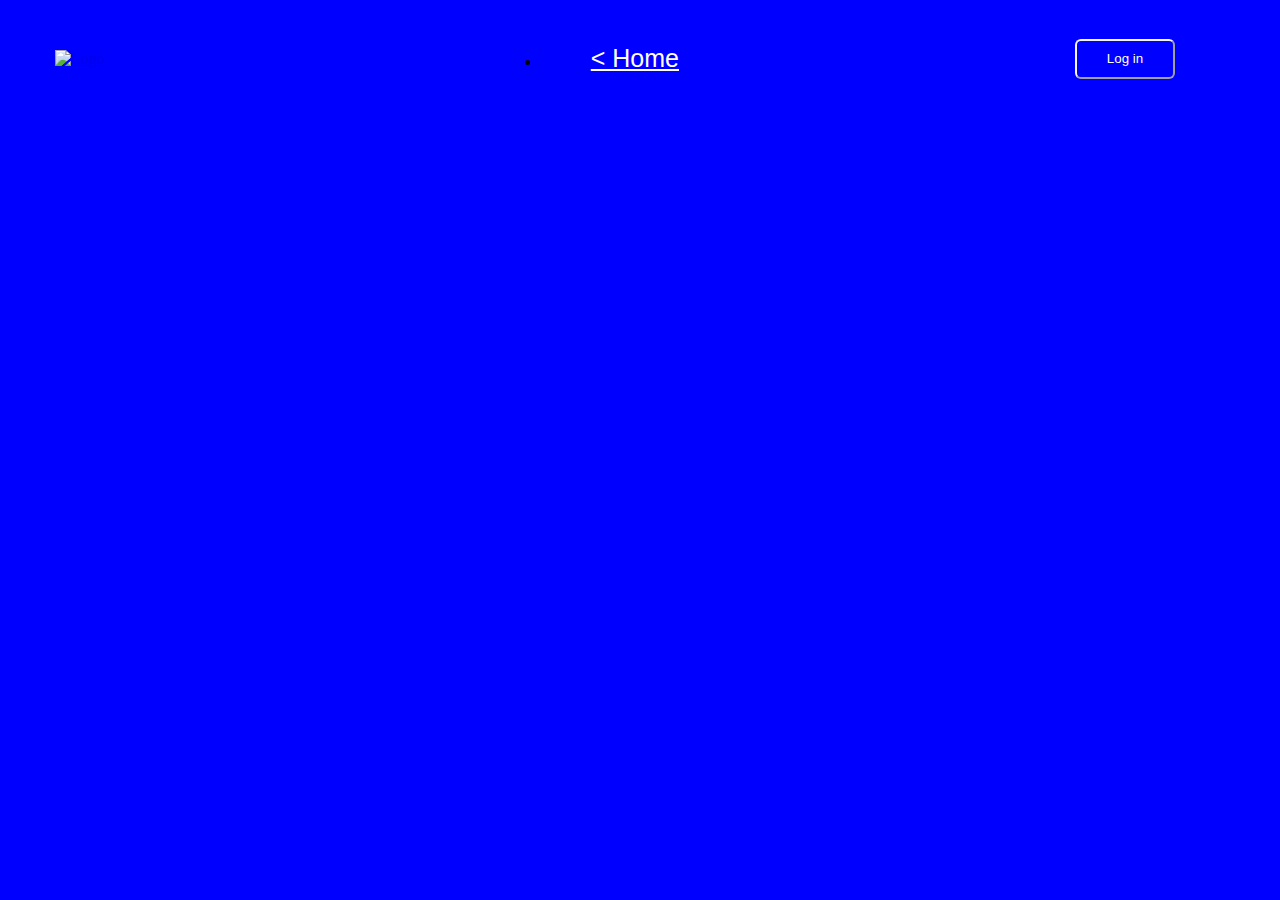
==== signup.html @ ee23c227 "add some design" ====
<!DOCTYPE html>
<html lang="en">
<head>
    <meta charset="UTF-8">
    <meta http-equiv="X-UA-Compatible" content="IE=edge">
    <meta name="viewport" content="width=device-width, initial-scale=1.0">
    <link rel="stylesheet" href="reset.css">
    <link rel="stylesheet" href="style.css">
    <script src="https://kit.fontawesome.com/49244a576e.js" crossorigin="anonymous"></script>
    <link rel="stylesheet" href="//cdn.web-fonts.ge/fonts/bpg-banner/css/bpg-banner.min.css">
    <link href="http://fonts.cdnfonts.com/css/google-sans" rel="stylesheet">
    <title>Visit georgia</title>
</head>
<body style="background-color: blue ;">
    
    <header class="Header">
        <nav class="navigation">   
           <a href="index.html"> <img class="Logo" src="images/Logo.png" alt="Logo"></a> 
            <ul class="nav-ul">
                <li> <a class="nav-list" href="index.html"> < Home</a> </li>
            </ul>
          <a href=""><button class="sign-up"> Log in</button> </a>  
        </nav>
      </header>




</body>
---- style.css ----
/* header styles */
.Header {
    max-width: 1170px;
    width:100%;
    height: 50.5;
    margin:0 auto ;
    padding-top:20px;
    margin-bottom: 80px;
}

.Logo {
    width: 105px;
    height:50px;
}
.navigation {
    display: flex;
    justify-content: space-between;
    align-items: center;
}

.nav-ul {
    display: flex;
    justify-content: space-between;
   

}
.nav-list{
    color:white;
    font-family: 'Product Sans Thin', sans-serif;
    font-style: normal;
    margin-left:50px;
    font-size: 25px; 
}

.nav-ul :hover {
    text-shadow:  0 0 3px #c9c1bf, 0 0 5px white;
}

.sign-up {
    font-family: 'Product Sans Medium', sans-serif;
    font-style: bolder;
    border-style:outset;
    color:white;
    border-color: whitesmoke;
    border-radius: 6px;
    width: 100px;
    height: 40px;
    margin-right: 50px;
    cursor: pointer;
    background: none;
}
.sign-up:hover{
    opacity: 0.5;
}


/* 1 section */
.First-section {
    position: relative;
    margin:0 auto ;
    width: 100%;
    height: 100vh;
    background-size: cover;
    background-image: url('https://images.pexels.com/photos/2990848/pexels-photo-2990848.jpeg?auto=compress&cs=tinysrgb&w=1260&h=750&dpr=1');
}


.wrapper {
  text-transform: uppercase;
  position: absolute;
  top:40%;
  left:51%;
  transform: translateY(-50%) translateX(-50%);
  font-family:'Product Sans Medium', sans-serif;
  color:white;
  font-size:90px;

  
  
}


/* 2 section  */
.Conteiner {
    position: relative;
    display: flex;
    margin-top: 20px;
    margin-bottom: 50px;
    width: 100%
}


.Left-box {
    display: flex;
    flex-direction: column;
    align-items: center;
    max-width: 500px;
    width: 100%;
    height: 500px;
    margin-top: 100px;
    margin-left:70px;
    background-color: #839AA8;
    padding: 35px;
    border-radius: 10px;
    position: absolute;
    top: 4px;
    left: 70px;
  }

.Left-box h2 {
    margin-bottom: 20px;
    font-size: 40px;
    font-weight: bold;
    text-transform: uppercase;
    font-family: 'Product Sans Thin', sans-serif;
    color: black ;

}
.Left-box p {
    text-align: center;
    margin-top: 10px;
    font-family: 'Product Sans Thin', sans-serif;
    font-size: 22px;
    line-height: 1.6;
    color: white;
}

.explore_kakheti {
    margin-top:90px;
    text-align: center;
    border-radius: 10px;  
    border-color: #ffffff;
    border-style: solid;
    height: 60px;
    width: 230px;
    color: black;
    background-color: #839AA8;
    font-size: 22px;
    font-weight: bolder;
    text-transform: uppercase;
    cursor:pointer;
    font-family: 'Product Sans Thin', sans-serif;
}

.explore_kakheti:hover {
    opacity: 0.7;
    width:250px;
}


.Right-box {
    background-image: url('images/wine.jpg');
    background-size: cover;
    max-width:1000px;
    width: 100%;
    height: 657px;
    margin-left:420px;
    margin-right:10px;

}

/* 3 section */

.Third-section { 
    margin:0 auto ;
    max-width:1000px;
    width: 100%;
    height: 100vh;
    margin-bottom: 20px;
    display: flex;
    align-items: center;

}


.slider-wrapper {
    position: relative;
    max-width:1000px;
    width:100%;
}

.slider-wrapper h1 {
    color: #222;
    text-align: center;
    font-family:'Product Sans Thin', sans-serif;
    font-size: 51px;
    font-weight: bolder;
    text-transform: uppercase;
    margin-bottom:15px;
    
}

.arrow {
    position: absolute;
    top: 50%;
    transform: translateY(-50%);
    border-radius: 50%;
    border: none;
    background:none;
    color:gainsboro;
    font-size: 50px;
    cursor: pointer;
}
.arrleft {
    left: 30px;
}
.arright {
    right: 30px;
}

.BGslider {
    margin: 0 auto;
    max-width:1000px;
    width: 100%;
    height: 95vh;
    background-size: 100% 100%;
    background-repeat: no-repeat;
    object-fit: cover;
    border-radius: 10px;
}


/* 4 section */

.Fourth-section {
    display: flex;
    flex-direction: column;
    align-items: center;
    margin-top: 20px;
}

.Main-wrapper {
    display: flex;
    justify-content: space-between;
    margin-bottom:10px;
    width:100%;
    padding:35px;
}

.leftblock {
    display: flex;
    align-items: center;
    flex-direction: column;
    max-width: 800px;
    width: 100%;
    padding: 20px;
    background-color:#839AA8;
}

.leftblock h1 {
    color: #635666;
    font-size: 25px;
    text-transform: uppercase;
    font-family:'Product Sans Thin', sans-serif;
    margin-top: 45px;
    margin-bottom: 20px;
    font-weight: bolder;
    text-shadow: #fff;
}


.leftblock p {
    color: white;
    font-size: 25px;
    font-family: 'Product Sans Thin', sans-serif;
    margin-bottom: 50px;
}

.leftblock h2 {
    color: #635666;
    font-family:'Product Sans Medium', sans-serif;
    font-size: 20px;
    margin-bottom:15px;
    text-transform: uppercase;
}

.leftblock h4 {
    font-family:'Product Sans Medium', sans-serif;
    color: white;
}

.subscribe-block {
    margin-top: 15px;
}

.subscribe-block input {
    border-style: solid;
    height: 45px;
    width: 225px;
    border-radius:10px;
    border-style: solid;
    padding: 10px;
    margin-top: 10px;
    font-size: 14px;
    margin-right: 10px;
    border-color: #635666;
    
}

.subscribe-block button {
    height:40px;
    width: 150px;
    border-radius:10px;
    border-style: solid;
    border-color: white;
    background-color:#839AA8 ;
    font-size: 20px;
    text-transform: uppercase;
    font-family:'Product Sans Medium', sans-serif;
    color: #635666;;

}

.rightblock {
     background-image: url('https://images.pexels.com/photos/5256816/pexels-photo-5256816.jpeg?auto=compress&cs=tinysrgb&w=1260&h=750&dpr=1');
     background-size: cover;
     max-width: 600px;
     width:100%;
     height:600px;
}

.Logo2 {
    margin-top:80px;
    width:230px;
    height:120px;
} 


/* 5 section */
 .accordion {
    max-width: 700px;
    width: 100%;
    margin: 25px;
 }

 .questions::before{
    content: '';
    width: 550px;
    height:2px;
    background-color:  #33383b;
    display: block;
    margin-bottom: 5px;
 }

 .questions { 
    font-size: 40px;
    margin-left: 20px;
    margin-bottom: 25px;
 }

 .acordion-box {
    border-width:2px;
    border-style:outset;
    margin: 15px;
    padding: 10px;
 }

.accordion-title {
    cursor: pointer;
    position: relative;
    padding: 10px;
    font-size: 20px;
}

 .accordion-title::before {
    content: '+' ;
    font-size: 35px;
    position: absolute;
    top: 50%;
    right:30px;
    transform: translateY(-50%);
}

.accordion-content {
    position: relative;
    background-color:white;
    color: #92999f;
    font-size: 18px;
    width: 100%;
    height: 0;
    overflow: hidden;
}

.acordion-box.active .accordion-content {
    padding: 15px;
    height:200px;
}

.acordion-box.active .accordion-title::before{
    content: '-' ;
    font-size: 35px;
    top: 50%;
    right:30px;
    transform: translateY(-50%);
    position: absolute;
}







/* footer  */
@import url(https://fonts.googleapis.com/css?family=Open+Sans:400,500,300,700);


.footer-distributed{
    /* background-color:#73A9AD; */
    background-color: #839AA8;
	box-shadow: 0 1px 1px 0 rgba(0, 0, 0, 0.12);
	box-sizing: border-box;
	width: 100%;
	text-align: left;
	font: bold 16px sans-serif;
	padding: 55px 50px;
}

.footer-distributed .footer-left,
.footer-distributed .footer-center,
.footer-distributed .footer-right{
	display: inline-block;
	vertical-align: top;
}

/* Footer left */

.footer-distributed .footer-left{
	width: 40%;
}



.footer-distributed  span{
	color:  black;
}

/* Footer links */

.footer-distributed .footer-links{
	color: black;
	margin: 20px 0 12px;
	padding: 0;
}

.footer-distributed .footer-links a{
	display:inline-block;
	line-height: 1.8;
  font-weight:400;
	text-decoration: none;
	color:  inherit;
}

.footer-distributed .footer-company-name{
	color:  #222;
	font-size: 14px;
	font-weight: normal;
	margin: 0;
}

/* Footer Center */

.footer-distributed .footer-center{
	width: 35%;
}

.footer-distributed .footer-center i{
	background-color:  #33383b;
	color: #ffffff;
	font-size: 25px;
	width: 38px;
	height: 38px;
	border-radius: 50%;
	text-align: center;
	line-height: 42px;
	margin: 10px 15px;
	vertical-align: middle;
}

.footer-distributed .footer-center i.fa-envelope{
	font-size: 17px;
	line-height: 38px;
}

.footer-distributed .footer-center p{
	display: inline-block;
	color: black;
    font-weight:400;
	vertical-align: middle;
	margin:0;
}

.footer-distributed .footer-center p span{
	display:block;
	font-weight: normal;
	font-size:14px;
	line-height:2;
}

.footer-distributed .footer-center p a{
	color:  rgb(57, 75, 74);
	text-decoration: none;;
}

.footer-distributed .footer-links a:before {
  content: "|";
  font-weight:300;
  font-size: 20px;
  left: 0;
  color: #fff;
  display: inline-block;
  padding-right: 5px;
}

.footer-distributed .footer-links .link-1:before {
  content: none;
}

/* Footer Right */

.footer-distributed .footer-right{
	width: 20%;
}

.footer-distributed .footer-company-about{
	line-height: 20px;
	color:  #92999f;
	font-size: 13px;
	font-weight: normal;
	margin: 0;
}

.footer-distributed .footer-company-about span{
	display: block;
	color: black;
	font-size: 14px;
	font-weight: bold;
	margin-bottom: 20px;
}

.footer-distributed .footer-icons{
	margin-top: 25px;
}

.footer-distributed .footer-icons a{
	display: inline-block;
	width: 35px;
	height: 35px;
	cursor: pointer;
	background-color:  #33383b;
	border-radius: 2px;
    font-size: 20px;
	color: #ffffff;
	text-align: center;
	line-height: 35px;
    margin-right: 20px;
	margin-bottom: 5px;
}


@media (max-width: 880px) {

	.footer-distributed{
		font: bold 14px sans-serif;
	}

	.footer-distributed .footer-left,
	.footer-distributed .footer-center,
	.footer-distributed .footer-right{
		display: block;
		width: 100%;
		margin-bottom: 40px;
		text-align: center;
	}

	.footer-distributed .footer-center i{
		margin-left: 0;
	}

}
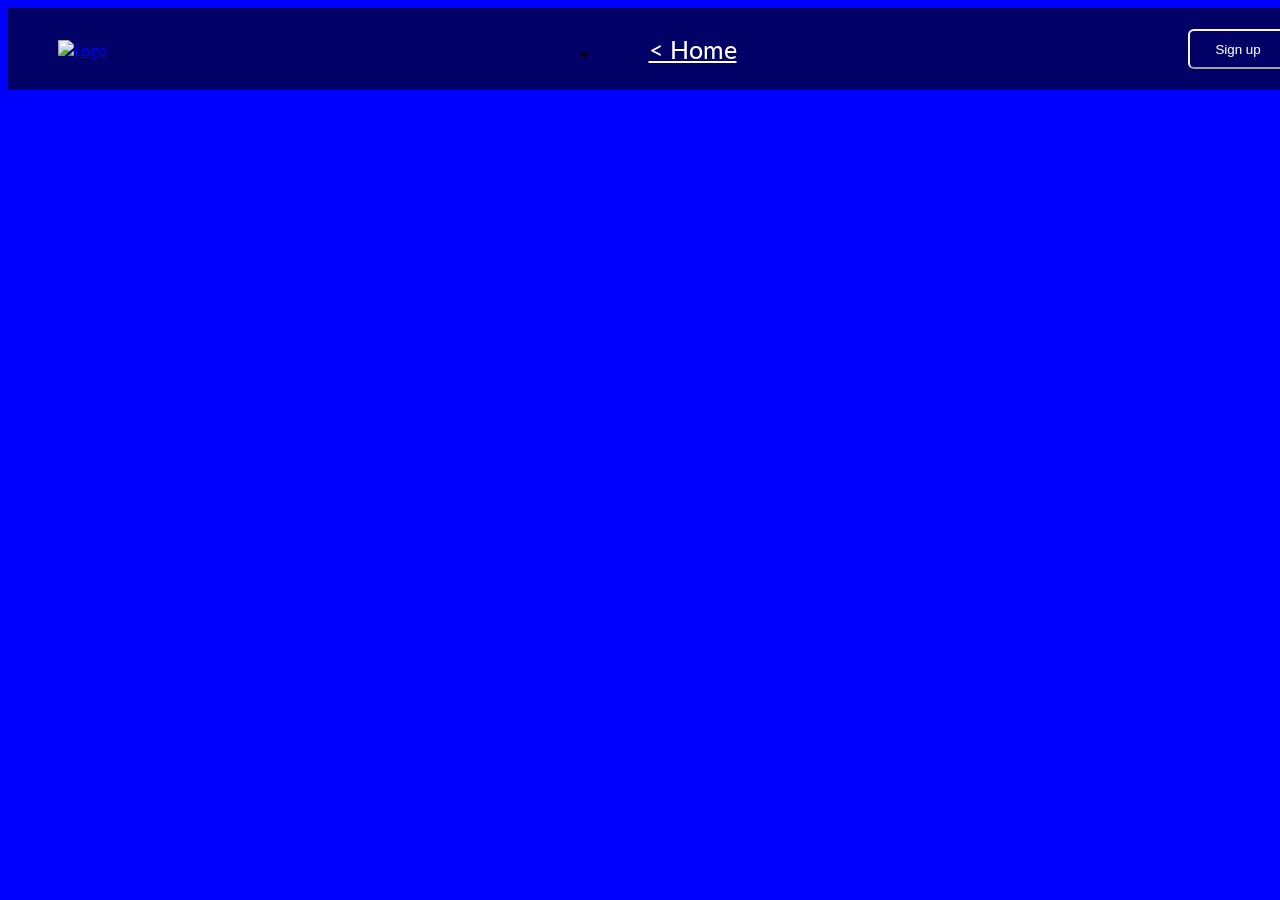
==== commit 8e2aac29: "add some features" ====
--- a/signup.html
+++ b/signup.html
@@ -19,7 +19,7 @@
             <ul class="nav-ul">
                 <li> <a class="nav-list" href="index.html"> < Home</a> </li>
             </ul>
-          <a href=""><button class="sign-up"> Log in</button> </a>  
+          <a href=""><button class="sign-up"> Sign up</button> </a>  
         </nav>
       </header>
 
--- a/style.css
+++ b/style.css
@@ -1,510 +1,645 @@
+/* 1 section */
+@import url("https://fonts.googleapis.com/css2?family=Lato:ital,wght@1,300;1,900&display=swap");
+body {
+  /* font-family: 'Product Sans Thin', sans-serif ; */
+  font-family: "Lato", sans-serif;
+}
 /* header styles */
+
+html {
+  scroll-behavior: smooth;
+  scroll-padding-top: 70px;
+}
+
+.show {
+  display: block !important;
+}
+
 .Header {
-    max-width: 1170px;
-    width:100%;
-    height: 50.5;
-    margin:0 auto ;
-    padding-top:20px;
-    margin-bottom: 80px;
+  width: 100%;
+  height: 50.5;
+  margin: 0 auto;
+  padding: 10px 50px;
+  margin-bottom: 80px;
+  align-items: center;
+  position: fixed;
+  z-index: 1;
+  background-color: rgba(0, 0, 0, 0.6);
+  display: flex;
+  justify-content: space-between;
 }
 
 .Logo {
-    width: 105px;
-    height:50px;
+  width: 105px;
+  height: 50px;
 }
 .navigation {
-    display: flex;
-    justify-content: space-between;
-    align-items: center;
+  display: flex;
+  justify-content: space-between;
+  align-items: center;
+  width: 100%;
 }
 
 .nav-ul {
-    display: flex;
-    justify-content: space-between;
-   
-
-}
-.nav-list{
-    color:white;
-    font-family: 'Product Sans Thin', sans-serif;
-    font-style: normal;
-    margin-left:50px;
-    font-size: 25px; 
+  display: flex;
+  justify-content: space-between;
+}
+
+.nav-list {
+  color: white;
+  font-style: normal;
+  margin-left: 50px;
+  font-size: 25px;
 }
 
 .nav-ul :hover {
-    text-shadow:  0 0 3px #c9c1bf, 0 0 5px white;
+  text-shadow: 0 0 3px #c9c1bf, 0 0 5px white;
 }
 
 .sign-up {
-    font-family: 'Product Sans Medium', sans-serif;
-    font-style: bolder;
-    border-style:outset;
-    color:white;
-    border-color: whitesmoke;
-    border-radius: 6px;
-    width: 100px;
-    height: 40px;
-    margin-right: 50px;
-    cursor: pointer;
-    background: none;
-}
-.sign-up:hover{
-    opacity: 0.5;
-}
-
-
-/* 1 section */
+  font-style: bolder;
+  border-style: outset;
+  color: white;
+  border-color: whitesmoke;
+  border-radius: 6px;
+  width: 100px;
+  height: 40px;
+  margin-right: 50px;
+  cursor: pointer;
+  background: none;
+}
+.sign-up:hover {
+  opacity: 0.5;
+}
+
+/* burgerstyles */
+
+.test {
+  cursor: pointer;
+}
+
+.menu-btn {
+  transition: all 0.5s ease-in-out;
+  display: none;
+}
+
+.menu-btn__burger {
+  width: 50px;
+  height: 6px;
+  background: #fff;
+  border-radius: 5px;
+  transition: all 0.5s ease-in-out;
+}
+
+.menu-btn__burger::before,
+.menu-btn__burger::after {
+  content: "";
+  position: absolute;
+  width: 50px;
+  height: 6px;
+  background: #fff;
+  border-radius: 5px;
+  transition: all 0.5s ease-in-out;
+}
+
+.menu-btn__burger::before {
+  transform: translateY(-16px);
+}
+
+.menu-btn__burger::after {
+  transform: translateY(16px);
+}
+
+/* animation */
+
+.menu-btn.open .menu-btn__burger {
+  transform: translate(-50px);
+  background: transparent;
+}
+
+.menu-btn.open .menu-btn__burger::before {
+  transform: rotate(45deg) translate(35px, -35px);
+}
+.menu-btn.open .menu-btn__burger::after {
+  transform: rotate(-45deg) translate(35px, 35px);
+}
+
 .First-section {
-    position: relative;
-    margin:0 auto ;
-    width: 100%;
-    height: 100vh;
-    background-size: cover;
-    background-image: url('https://images.pexels.com/photos/2990848/pexels-photo-2990848.jpeg?auto=compress&cs=tinysrgb&w=1260&h=750&dpr=1');
-}
-
+  margin: 0 auto;
+  width: 100%;
+  height: 100vh;
+  background-size: cover;
+  background-image: url("https://images.pexels.com/photos/2990848/pexels-photo-2990848.jpeg?auto=compress&cs=tinysrgb&w=1260&h=750&dpr=1");
+}
 
 .wrapper {
   text-transform: uppercase;
   position: absolute;
-  top:40%;
-  left:51%;
+  top: 50%;
+  left: 50%;
   transform: translateY(-50%) translateX(-50%);
-  font-family:'Product Sans Medium', sans-serif;
-  color:white;
-  font-size:90px;
-
-  
-  
-}
-
+  color: white;
+  font-size: 90px;
+}
+
+.scroll {
+  position: fixed;
+  right: 25px;
+  bottom: 25px;
+  background-color: rgba(0, 0, 0, 0.6);
+  padding: 5px;
+  border-radius: 10px;
+  z-index: 2;
+}
+.scrollicon {
+  color: #fff;
+  font-size: 30px;
+}
+
+/* cookies */
+
+.cookies {
+  left: 0%;
+  bottom: -180%;
+  position: fixed;
+  max-width: 600px;
+  width: 100%;
+  padding: 20px;
+  display: flex;
+  flex-direction: column;
+  text-align: center;
+  align-items: center;
+  background-color: #fff;
+  border-radius: 15px;
+}
+
+.cookies.active {
+  bottom: 0;
+}
+
+.cookies_btn {
+  width: 150px;
+  margin-top: 15px;
+  border-radius: 10px;
+  padding: 10px;
+  background-color: #839aa8;
+}
+.cookies h3 {
+  color: #222;
+  font-weight: bold;
+  font-size: 25px;
+}
+.cookies p {
+  /* width: 400px; */
+  margin-top: 15px;
+  font-size: 19px;
+}
 
 /* 2 section  */
-.Conteiner {
-    position: relative;
-    display: flex;
-    margin-top: 20px;
-    margin-bottom: 50px;
-    width: 100%
-}
-
+.Container {
+  position: relative;
+  display: flex;
+  margin-top: 20px;
+  margin-bottom: 50px;
+  width: 100%;
+}
+
+.Second-section {
+  margin-top: 100px;
+  margin-bottom: 50px;
+}
 
 .Left-box {
-    display: flex;
-    flex-direction: column;
-    align-items: center;
-    max-width: 500px;
-    width: 100%;
-    height: 500px;
-    margin-top: 100px;
-    margin-left:70px;
-    background-color: #839AA8;
-    padding: 35px;
-    border-radius: 10px;
-    position: absolute;
-    top: 4px;
-    left: 70px;
-  }
+  display: flex;
+  flex-direction: column;
+  align-items: center;
+  margin-left: 70px;
+  background-color: #839aa8;
+  padding: 35px;
+  border-radius: 10px;
+}
 
 .Left-box h2 {
-    margin-bottom: 20px;
-    font-size: 40px;
-    font-weight: bold;
-    text-transform: uppercase;
-    font-family: 'Product Sans Thin', sans-serif;
-    color: black ;
-
+  margin-bottom: 20px;
+  font-size: 40px;
+  font-weight: bold;
+  text-transform: uppercase;
+  color: black;
 }
 .Left-box p {
-    text-align: center;
-    margin-top: 10px;
-    font-family: 'Product Sans Thin', sans-serif;
-    font-size: 22px;
-    line-height: 1.6;
-    color: white;
+  text-align: center;
+  margin-top: 10px;
+  font-size: 18px;
+  line-height: 1.3;
+  color: white;
 }
 
 .explore_kakheti {
-    margin-top:90px;
-    text-align: center;
-    border-radius: 10px;  
-    border-color: #ffffff;
-    border-style: solid;
-    height: 60px;
-    width: 230px;
-    color: black;
-    background-color: #839AA8;
-    font-size: 22px;
-    font-weight: bolder;
-    text-transform: uppercase;
-    cursor:pointer;
-    font-family: 'Product Sans Thin', sans-serif;
+  margin-top: 90px;
+  text-align: center;
+  border-radius: 10px;
+  border-color: #ffffff;
+  border-style: solid;
+  height: 60px;
+  width: 230px;
+  color: black;
+  background-color: #839aa8;
+  font-size: 22px;
+  font-weight: bolder;
+  text-transform: uppercase;
+  cursor: pointer;
 }
 
 .explore_kakheti:hover {
-    opacity: 0.7;
-    width:250px;
-}
-
+  opacity: 0.7;
+  width: 250px;
+}
 
 .Right-box {
-    background-image: url('images/wine.jpg');
-    background-size: cover;
-    max-width:1000px;
-    width: 100%;
-    height: 657px;
-    margin-left:420px;
-    margin-right:10px;
-
+  display: flex;
+  align-items: center;
+  justify-content: center;
+}
+
+.Right-box > div {
+  width: 300px;
+  height: 300px;
+  overflow: hidden;
+  border-radius: 50%;
+}
+
+.Right-box img {
+  height: 100%;
+  width: auto;
+}
+
+.offer > div {
+  flex: 1;
 }
 
 /* 3 section */
 
-.Third-section { 
-    margin:0 auto ;
-    max-width:1000px;
-    width: 100%;
-    height: 100vh;
-    margin-bottom: 20px;
-    display: flex;
-    align-items: center;
-
-}
-
+.Third-section {
+  margin: 0 auto;
+  max-width: 1170px;
+  width: 100%;
+  display: flex;
+  align-items: center;
+}
 
 .slider-wrapper {
-    position: relative;
-    max-width:1000px;
-    width:100%;
+  position: relative;
+  width: 100%;
 }
 
 .slider-wrapper h1 {
-    color: #222;
-    text-align: center;
-    font-family:'Product Sans Thin', sans-serif;
-    font-size: 51px;
-    font-weight: bolder;
-    text-transform: uppercase;
-    margin-bottom:15px;
-    
+  color: #222;
+  text-align: center;
+  font-size: 32px;
+  font-weight: bolder;
+  text-transform: uppercase;
+  margin-bottom: 50px;
 }
 
 .arrow {
-    position: absolute;
-    top: 50%;
-    transform: translateY(-50%);
-    border-radius: 50%;
-    border: none;
-    background:none;
-    color:gainsboro;
-    font-size: 50px;
-    cursor: pointer;
+  position: absolute;
+  top: 50%;
+  transform: translateY(-50%);
+  border-radius: 50%;
+  border: none;
+  background: none;
+  color: gainsboro;
+  font-size: 50px;
+  cursor: pointer;
 }
 .arrleft {
-    left: 30px;
+  left: 30px;
 }
 .arright {
-    right: 30px;
+  right: 30px;
 }
 
 .BGslider {
-    margin: 0 auto;
-    max-width:1000px;
-    width: 100%;
-    height: 95vh;
-    background-size: 100% 100%;
-    background-repeat: no-repeat;
-    object-fit: cover;
-    border-radius: 10px;
-}
-
+  margin: 0 auto;
+  width: 100%;
+  height: 95vh;
+  background-size: 100% 100%;
+  background-repeat: no-repeat;
+  object-fit: cover;
+  border-radius: 10px;
+}
 
 /* 4 section */
 
-.Fourth-section {
-    display: flex;
-    flex-direction: column;
-    align-items: center;
-    margin-top: 20px;
-}
-
 .Main-wrapper {
-    display: flex;
-    justify-content: space-between;
-    margin-bottom:10px;
-    width:100%;
-    padding:35px;
-}
-
-.leftblock {
-    display: flex;
-    align-items: center;
-    flex-direction: column;
-    max-width: 800px;
-    width: 100%;
-    padding: 20px;
-    background-color:#839AA8;
-}
-
-.leftblock h1 {
-    color: #635666;
-    font-size: 25px;
-    text-transform: uppercase;
-    font-family:'Product Sans Thin', sans-serif;
-    margin-top: 45px;
-    margin-bottom: 20px;
-    font-weight: bolder;
-    text-shadow: #fff;
-}
-
-
-.leftblock p {
-    color: white;
-    font-size: 25px;
-    font-family: 'Product Sans Thin', sans-serif;
-    margin-bottom: 50px;
-}
-
-.leftblock h2 {
-    color: #635666;
-    font-family:'Product Sans Medium', sans-serif;
-    font-size: 20px;
-    margin-bottom:15px;
-    text-transform: uppercase;
-}
-
-.leftblock h4 {
-    font-family:'Product Sans Medium', sans-serif;
-    color: white;
+  display: flex;
+  justify-content: space-between;
+  flex-direction: column;
+  width: 100%;
+  padding: 35px;
+  align-items: center;
+}
+
+.Main-wrapper-image {
+  background-image: url("https://images.pexels.com/photos/7989140/pexels-photo-7989140.jpeg?auto=compress&cs=tinysrgb&w=1260&h=750&dpr=1");
+  width: 320px;
+  height: 320px;
+  background-size: cover;
+  border-radius: 50%;
+  margin-bottom: 15px;
+}
+
+.Main-wrapper h1 {
+  color: #635666;
+  font-size: 25px;
+  text-transform: uppercase;
+  margin-top: 15px;
+  margin-bottom: 20px;
+  font-weight: bolder;
+  text-shadow: #fff;
+}
+
+.Main-wrapper p {
+  color: #635666;
+  font-size: 25px;
+  margin-bottom: 50px;
+  max-width: 800px;
+  width: 100%;
+}
+
+.Main-wrapper h2 {
+  color: #635666;
+  font-size: 20px;
+  margin-bottom: 15px;
+  text-transform: uppercase;
+}
+
+.Main-wrapper h4 {
+  color: #635666;
 }
 
 .subscribe-block {
-    margin-top: 15px;
-}
-
-.subscribe-block input {
-    border-style: solid;
-    height: 45px;
-    width: 225px;
-    border-radius:10px;
-    border-style: solid;
-    padding: 10px;
-    margin-top: 10px;
-    font-size: 14px;
-    margin-right: 10px;
-    border-color: #635666;
-    
-}
-
-.subscribe-block button {
-    height:40px;
-    width: 150px;
-    border-radius:10px;
-    border-style: solid;
-    border-color: white;
-    background-color:#839AA8 ;
-    font-size: 20px;
-    text-transform: uppercase;
-    font-family:'Product Sans Medium', sans-serif;
-    color: #635666;;
-
-}
-
-.rightblock {
-     background-image: url('https://images.pexels.com/photos/5256816/pexels-photo-5256816.jpeg?auto=compress&cs=tinysrgb&w=1260&h=750&dpr=1');
-     background-size: cover;
-     max-width: 600px;
-     width:100%;
-     height:600px;
-}
-
-.Logo2 {
-    margin-top:80px;
-    width:230px;
-    height:120px;
-} 
-
+  display: flex;
+  flex-direction: column;
+  align-items: center;
+  max-width: 700px;
+  width: 100%;
+  padding: 15px;
+  border-width: 2px;
+  border-color: #635666;
+  border-style: solid;
+}
+
+.formblock input {
+  border-style: solid;
+  height: 45px;
+  width: 225px;
+  border-radius: 10px;
+  border-style: solid;
+  padding: 10px;
+  margin-top: 10px;
+  margin-right: 10px;
+  font-size: 14px;
+  border-color: #635666;
+}
+
+.formblock button {
+  height: 40px;
+  width: 150px;
+  border-radius: 10px;
+  border-style: solid;
+  border-color: white;
+  background-color: #839aa8;
+  font-size: 20px;
+  text-transform: uppercase;
+  color: #635666;
+  cursor: pointer;
+}
+
+/* teammembers */
+
+.team-container {
+  display: flex;
+  align-items: center;
+  flex-direction: column;
+}
+
+#team {
+  display: flex;
+  justify-content: space-between;
+}
+
+.teamimages {
+  margin-top: 10px;
+  border-radius: 50%;
+}
+
+.team-li {
+  margin-left: 30px;
+  display: flex;
+  flex-direction: column;
+}
+
+.teamnames {
+  text-align: center;
+  color: #635666;
+  font-size: 16px;
+  text-transform: uppercase;
+  font-weight: bolder;
+  text-shadow: #fff;
+}
+
+.ourteam {
+  text-align: center;
+  color: #635666;
+  font-size: 25px;
+  text-transform: uppercase;
+  margin-top: 15px;
+  margin-bottom: 20px;
+  font-weight: bolder;
+  text-shadow: #fff;
+}
 
 /* 5 section */
- .accordion {
-    max-width: 700px;
-    width: 100%;
-    margin: 25px;
- }
-
- .questions::before{
-    content: '';
-    width: 550px;
-    height:2px;
-    background-color:  #33383b;
-    display: block;
-    margin-bottom: 5px;
- }
-
- .questions { 
-    font-size: 40px;
-    margin-left: 20px;
-    margin-bottom: 25px;
- }
-
- .acordion-box {
-    border-width:2px;
-    border-style:outset;
-    margin: 15px;
-    padding: 10px;
- }
+
+.Fifth-section {
+  margin-top: 100px;
+  display: flex;
+  justify-content: space-between;
+  flex-direction: column;
+}
+.accordion {
+  max-width: 1000px;
+  width: 100%;
+  margin: 25px;
+  margin: 0 auto;
+}
+
+.questions::before {
+  content: "";
+  width: 550px;
+  height: 2px;
+  background-color: #33383b;
+  display: block;
+  margin-bottom: 5px;
+}
+
+.questions {
+  font-size: 40px;
+  margin-left: 20px;
+  margin-bottom: 25px;
+}
+
+.acordion-box {
+  border-width: 2px;
+  border-style: outset;
+  border-color: #635666;
+  margin: 15px;
+  padding: 10px;
+}
 
 .accordion-title {
-    cursor: pointer;
-    position: relative;
-    padding: 10px;
-    font-size: 20px;
-}
-
- .accordion-title::before {
-    content: '+' ;
-    font-size: 35px;
-    position: absolute;
-    top: 50%;
-    right:30px;
-    transform: translateY(-50%);
+  cursor: pointer;
+  position: relative;
+  padding: 10px;
+  font-size: 22px;
+}
+
+.accordion-title::before {
+  content: "+";
+  font-size: 35px;
+  position: absolute;
+  top: 50%;
+  right: 30px;
+  transform: translateY(-50%);
 }
 
 .accordion-content {
-    position: relative;
-    background-color:white;
-    color: #92999f;
-    font-size: 18px;
-    width: 100%;
-    height: 0;
-    overflow: hidden;
+  position: relative;
+  background-color: white;
+  color: #151616;
+  font-size: 18px;
+  width: 100%;
+  height: 0;
+  overflow: hidden;
 }
 
 .acordion-box.active .accordion-content {
-    padding: 15px;
-    height:200px;
-}
-
-.acordion-box.active .accordion-title::before{
-    content: '-' ;
-    font-size: 35px;
-    top: 50%;
-    right:30px;
-    transform: translateY(-50%);
-    position: absolute;
-}
-
-
-
-
-
-
+  padding: 15px;
+  height: 200px;
+}
+
+.acordion-box.active .accordion-title::before {
+  content: "-";
+  font-size: 35px;
+  top: 50%;
+  right: 30px;
+  transform: translateY(-50%);
+  position: absolute;
+}
 
 /* footer  */
+
 @import url(https://fonts.googleapis.com/css?family=Open+Sans:400,500,300,700);
 
-
-.footer-distributed{
-    /* background-color:#73A9AD; */
-    background-color: #839AA8;
-	box-shadow: 0 1px 1px 0 rgba(0, 0, 0, 0.12);
-	box-sizing: border-box;
-	width: 100%;
-	text-align: left;
-	font: bold 16px sans-serif;
-	padding: 55px 50px;
+.footer-distributed {
+  margin-top: 10px;
+  background-color: #839aa8;
+  box-shadow: 0 1px 1px 0 rgba(0, 0, 0, 0.12);
+  box-sizing: border-box;
+  width: 100%;
+  text-align: left;
+  font: bold 16px sans-serif;
+  padding: 55px 50px;
 }
 
 .footer-distributed .footer-left,
 .footer-distributed .footer-center,
-.footer-distributed .footer-right{
-	display: inline-block;
-	vertical-align: top;
+.footer-distributed .footer-right {
+  display: inline-block;
+  vertical-align: top;
 }
 
 /* Footer left */
 
-.footer-distributed .footer-left{
-	width: 40%;
-}
-
-
-
-.footer-distributed  span{
-	color:  black;
+.footer-distributed .footer-left {
+  width: 40%;
+}
+
+.footer-distributed span {
+  color: black;
 }
 
 /* Footer links */
 
-.footer-distributed .footer-links{
-	color: black;
-	margin: 20px 0 12px;
-	padding: 0;
-}
-
-.footer-distributed .footer-links a{
-	display:inline-block;
-	line-height: 1.8;
-  font-weight:400;
-	text-decoration: none;
-	color:  inherit;
-}
-
-.footer-distributed .footer-company-name{
-	color:  #222;
-	font-size: 14px;
-	font-weight: normal;
-	margin: 0;
+.footer-distributed .footer-links {
+  color: black;
+  margin: 20px 0 12px;
+  padding: 0;
+}
+
+.footer-distributed .footer-links a {
+  display: inline-block;
+  line-height: 1.8;
+  font-weight: 400;
+  text-decoration: none;
+  color: inherit;
+}
+
+.footer-distributed .footer-company-name {
+  color: #222;
+  font-size: 14px;
+  font-weight: normal;
+  margin: 0;
 }
 
 /* Footer Center */
 
-.footer-distributed .footer-center{
-	width: 35%;
-}
-
-.footer-distributed .footer-center i{
-	background-color:  #33383b;
-	color: #ffffff;
-	font-size: 25px;
-	width: 38px;
-	height: 38px;
-	border-radius: 50%;
-	text-align: center;
-	line-height: 42px;
-	margin: 10px 15px;
-	vertical-align: middle;
-}
-
-.footer-distributed .footer-center i.fa-envelope{
-	font-size: 17px;
-	line-height: 38px;
-}
-
-.footer-distributed .footer-center p{
-	display: inline-block;
-	color: black;
-    font-weight:400;
-	vertical-align: middle;
-	margin:0;
-}
-
-.footer-distributed .footer-center p span{
-	display:block;
-	font-weight: normal;
-	font-size:14px;
-	line-height:2;
-}
-
-.footer-distributed .footer-center p a{
-	color:  rgb(57, 75, 74);
-	text-decoration: none;;
+.footer-distributed .footer-center {
+  width: 35%;
+}
+
+.footer-distributed .footer-center i {
+  background-color: #33383b;
+  color: #ffffff;
+  font-size: 25px;
+  width: 38px;
+  height: 38px;
+  border-radius: 50%;
+  text-align: center;
+  line-height: 42px;
+  margin: 10px 15px;
+  vertical-align: middle;
+}
+
+.footer-distributed .footer-center i.fa-envelope {
+  font-size: 17px;
+  line-height: 38px;
+}
+
+.footer-distributed .footer-center p {
+  display: inline-block;
+  color: black;
+  font-weight: 400;
+  vertical-align: middle;
+  margin: 0;
+}
+
+.footer-distributed .footer-center p span {
+  display: block;
+  font-weight: normal;
+  font-size: 14px;
+  line-height: 2;
+}
+
+.footer-distributed .footer-center p a {
+  color: rgb(57, 75, 74);
+  text-decoration: none;
 }
 
 .footer-distributed .footer-links a:before {
   content: "|";
-  font-weight:300;
+  font-weight: 300;
   font-size: 20px;
   left: 0;
   color: #fff;
@@ -518,63 +653,60 @@
 
 /* Footer Right */
 
-.footer-distributed .footer-right{
-	width: 20%;
-}
-
-.footer-distributed .footer-company-about{
-	line-height: 20px;
-	color:  #92999f;
-	font-size: 13px;
-	font-weight: normal;
-	margin: 0;
-}
-
-.footer-distributed .footer-company-about span{
-	display: block;
-	color: black;
-	font-size: 14px;
-	font-weight: bold;
-	margin-bottom: 20px;
-}
-
-.footer-distributed .footer-icons{
-	margin-top: 25px;
-}
-
-.footer-distributed .footer-icons a{
-	display: inline-block;
-	width: 35px;
-	height: 35px;
-	cursor: pointer;
-	background-color:  #33383b;
-	border-radius: 2px;
-    font-size: 20px;
-	color: #ffffff;
-	text-align: center;
-	line-height: 35px;
-    margin-right: 20px;
-	margin-bottom: 5px;
-}
-
+.footer-distributed .footer-right {
+  width: 20%;
+}
+
+.footer-distributed .footer-company-about {
+  line-height: 20px;
+  color: white;
+  font-size: 13px;
+  font-weight: normal;
+  margin: 0;
+}
+
+.footer-distributed .footer-company-about span {
+  display: block;
+  color: black;
+  font-size: 14px;
+  font-weight: bold;
+  margin-bottom: 20px;
+}
+
+.footer-distributed .footer-icons {
+  margin-top: 25px;
+}
+
+.footer-distributed .footer-icons a {
+  display: inline-block;
+  width: 35px;
+  height: 35px;
+  cursor: pointer;
+  background-color: #33383b;
+  border-radius: 2px;
+  font-size: 20px;
+  color: #ffffff;
+  text-align: center;
+  line-height: 35px;
+  margin-right: 20px;
+  margin-bottom: 5px;
+}
 
 @media (max-width: 880px) {
-
-	.footer-distributed{
-		font: bold 14px sans-serif;
-	}
-
-	.footer-distributed .footer-left,
-	.footer-distributed .footer-center,
-	.footer-distributed .footer-right{
-		display: block;
-		width: 100%;
-		margin-bottom: 40px;
-		text-align: center;
-	}
-
-	.footer-distributed .footer-center i{
-		margin-left: 0;
-	}
-
-}
+  .footer-distributed {
+    font: bold 14px sans-serif;
+  }
+
+  .footer-distributed .footer-left,
+  .footer-distributed .footer-center,
+  .footer-distributed .footer-right {
+    display: block;
+    width: 100%;
+    margin-bottom: 40px;
+    text-align: center;
+  }
+
+  .footer-distributed .footer-center i {
+    margin-left: 0;
+  }
+}
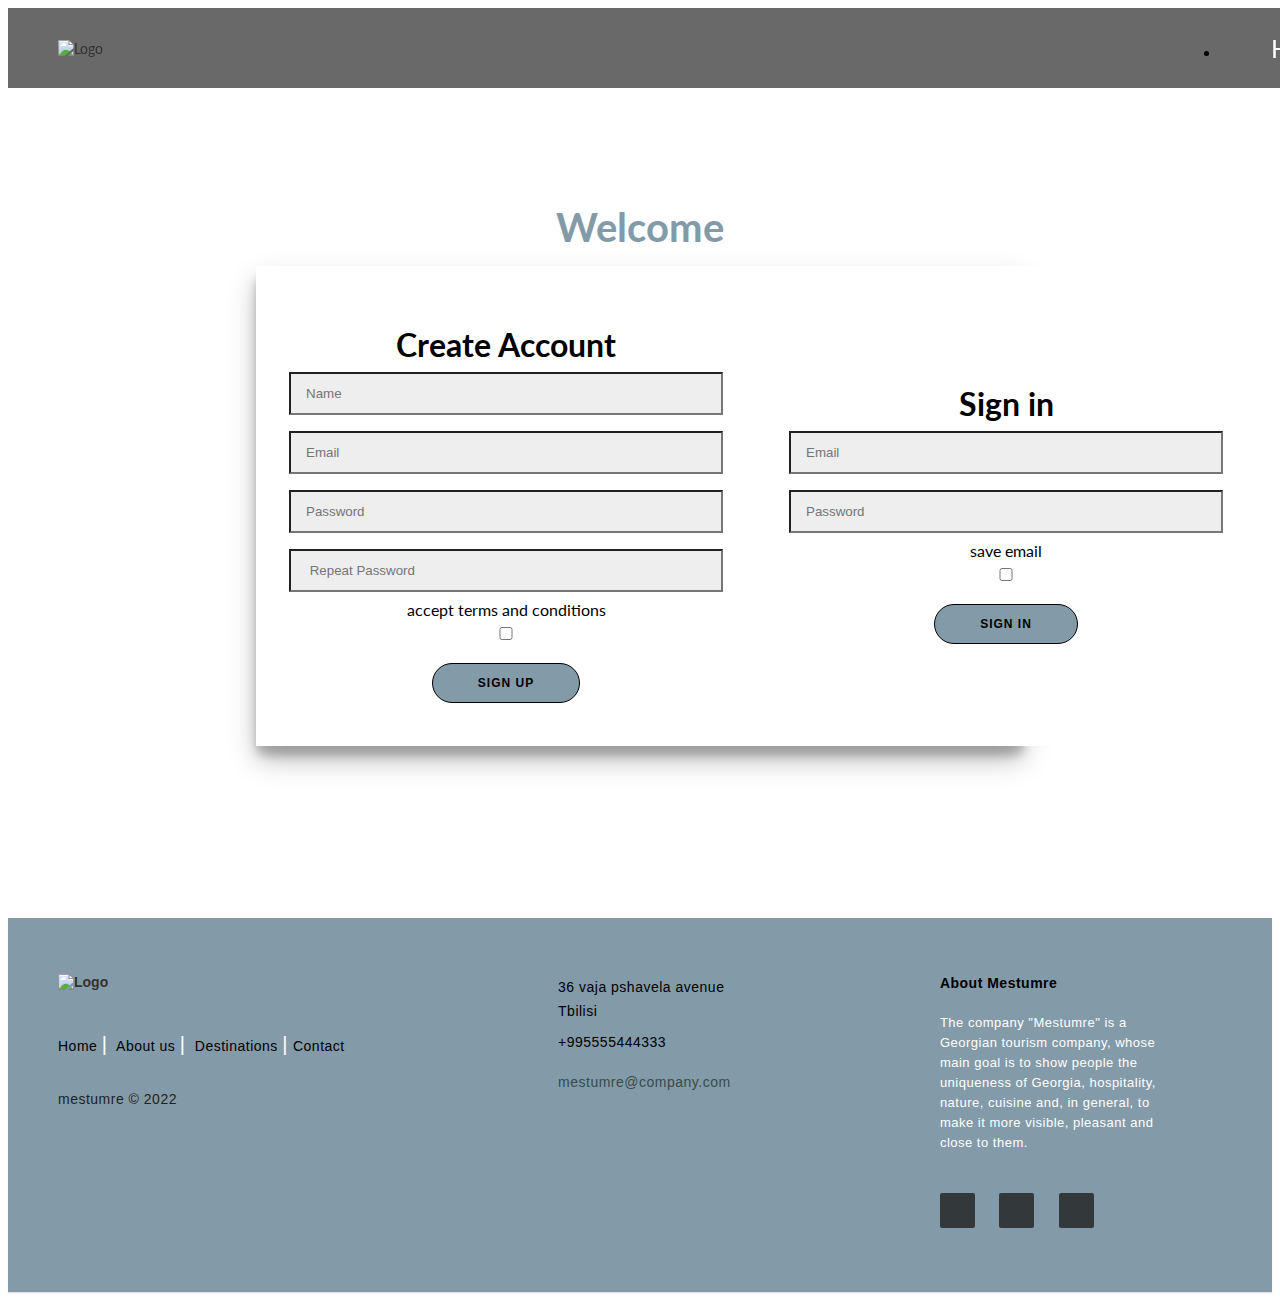
==== commit 42029a8f: "6" ====
--- a/signup.html
+++ b/signup.html
@@ -6,24 +6,107 @@
     <meta name="viewport" content="width=device-width, initial-scale=1.0">
     <link rel="stylesheet" href="reset.css">
     <link rel="stylesheet" href="style.css">
+    <link rel="stylesheet" href="signup.css">
     <script src="https://kit.fontawesome.com/49244a576e.js" crossorigin="anonymous"></script>
     <link rel="stylesheet" href="//cdn.web-fonts.ge/fonts/bpg-banner/css/bpg-banner.min.css">
     <link href="http://fonts.cdnfonts.com/css/google-sans" rel="stylesheet">
     <title>Visit georgia</title>
 </head>
-<body style="background-color: blue ;">
     
     <header class="Header">
         <nav class="navigation">   
            <a href="index.html"> <img class="Logo" src="images/Logo.png" alt="Logo"></a> 
             <ul class="nav-ul">
-                <li> <a class="nav-list" href="index.html"> < Home</a> </li>
+                <li> <a class="nav-list" href="index.html">  <i class="fa-sharp fa-solid fa-arrow-left"></i> Home</a> </li>
             </ul>
-          <a href=""><button class="sign-up"> Sign up</button> </a>  
         </nav>
       </header>
 
+ <!-- formsection -->
+<section class="signup-section">
+      <h2>Welcome</h2>
+
+  <div class="container-signup" id="container">
+
+	 <div class="form-container register-container">
+		<form action="#">
+			<h1>Create Account</h1>
+			<input type="text" placeholder="Name" />
+			<input type="email" placeholder="Email" />
+			<input type="password" placeholder="Password" />
+			<input type="password" placeholder=" Repeat Password" />
+			<label for="checkbox"> accept terms and conditions</label>
+			<input type="checkbox"  name="checkbox">
+		     <button>Sign up</button>
+		</form>
+	 </div>
 
 
+	 <div class="form-container log-in-container hidden">
+		<form action="#">
+			<h1>Sign in</h1>
+			<input type="email" placeholder="Email" />
+			<input type="password" placeholder="Password" />
+			<label for="checkbox1"> save email</label>
+			<input type="checkbox" name="checkbox1">
+			<button>Sign In</button>
+		</form>
+	 </div>
+ </div>
+</section>
+
+
+<!-- ----------footer -->
+<footer class="footer-distributed" id="footer">
+	<div class="footer-left">
+	  <a href="index.html">
+		<img class="footer-Logo" src="images/Logo.png" alt="Logo"
+	  /></a>
+
+	  <p class="footer-links">
+		<a href="index.html" class="link-1">Home</a>
+		<a href="#about"> About us </a>
+		<a href="#Thirdsec"> Destinations </a>
+		<a href="#footer">Contact</a>
+	  </p>
+
+	  <p class="footer-company-name">mestumre © 2022</p>
+	</div>
+
+	<div class="footer-center">
+	  <div>
+		<i class="fa fa-map-marker"></i>
+		<p><span>  36 vaja pshavela avenue </span> Tbilisi</p>
+	  </div>
+
+	  <div>
+		<i class="fa fa-phone"></i>
+		<p>+995555444333</p>
+	  </div>
+
+	  <div>
+		<i class="fa fa-envelope"></i>
+		<p><a href="mailto:support@company.com">mestumre@company.com</a></p>
+	  </div>
+	</div>
+
+	<div class="footer-right">
+	  <p class="footer-company-about">
+		<span>About Mestumre</span>
+		The company "Mestumre" is a Georgian tourism company, whose main goal
+		is to show people the uniqueness of Georgia, hospitality, nature,
+		cuisine and, in general, to make it more visible, pleasant and close
+		to them.
+	  </p>
+
+	  <div class="footer-icons">
+		<a href="https://www.facebook.com/" target="_blank"><i class="fa fa-facebook"></i></a>
+		<a href="https://twitter.com/?lang=en" target="_blank"><i class="fa fa-twitter"></i></a>
+		<a href="https://www.linkedin.com/" target="_blank"><i class="fa fa-linkedin"></i></a>
+	  </div>
+	</div>
+  </footer>
+
+ <script src="form.js"></script>
 
 </body>--- a/style.css
+++ b/style.css
@@ -1,20 +1,16 @@
-/* 1 section */
 @import url("https://fonts.googleapis.com/css2?family=Lato:ital,wght@1,300;1,900&display=swap");
 body {
-  /* font-family: 'Product Sans Thin', sans-serif ; */
   font-family: "Lato", sans-serif;
 }
-/* header styles */
 
 html {
   scroll-behavior: smooth;
   scroll-padding-top: 70px;
 }
 
-.show {
-  display: block !important;
-}
-
+/* 1 section */
+
+/* header styles */
 .Header {
   width: 100%;
   height: 50.5;
@@ -27,6 +23,10 @@
   background-color: rgba(0, 0, 0, 0.6);
   display: flex;
   justify-content: space-between;
+}
+
+.show {
+  display: block !important;
 }
 
 .Logo {
@@ -169,12 +169,12 @@
   flex-direction: column;
   text-align: center;
   align-items: center;
-  background-color: #fff;
+  background-color: rgba(255, 255, 255, 0.932);
   border-radius: 15px;
 }
 
 .cookies.active {
-  bottom: 0;
+  bottom:0;
 }
 
 .cookies_btn {
@@ -182,7 +182,7 @@
   margin-top: 15px;
   border-radius: 10px;
   padding: 10px;
-  background-color: #839aa8;
+  background-color: #417da1ce;
 }
 .cookies h3 {
   color: #222;
@@ -190,7 +190,6 @@
   font-size: 25px;
 }
 .cookies p {
-  /* width: 400px; */
   margin-top: 15px;
   font-size: 19px;
 }
@@ -206,7 +205,7 @@
 
 .Second-section {
   margin-top: 100px;
-  margin-bottom: 50px;
+  margin-bottom: 150px;
 }
 
 .Left-box {
@@ -262,8 +261,8 @@
 }
 
 .Right-box > div {
-  width: 300px;
-  height: 300px;
+  width: 500px;
+  height: 500px;
   overflow: hidden;
   border-radius: 50%;
 }
@@ -281,16 +280,28 @@
 
 .Third-section {
   margin: 0 auto;
-  max-width: 1170px;
-  width: 100%;
-  display: flex;
-  align-items: center;
+  max-width: 1500px;
+  width: 100%;
+  display: flex;
+  align-items: center;
+  margin-bottom: 50px;
 }
 
 .slider-wrapper {
   position: relative;
   width: 100%;
 }
+
+.BGslider {
+  margin: 0 auto;
+  width: 100%;
+  height: 95vh;
+  background-size: 100% 100%;
+  background-repeat: no-repeat;
+  object-fit: cover;
+  border-radius: 10px;
+}
+
 
 .slider-wrapper h1 {
   color: #222;
@@ -298,7 +309,8 @@
   font-size: 32px;
   font-weight: bolder;
   text-transform: uppercase;
-  margin-bottom: 50px;
+  margin-bottom:20px;
+  margin-top: 20px;
 }
 
 .arrow {
@@ -319,15 +331,7 @@
   right: 30px;
 }
 
-.BGslider {
-  margin: 0 auto;
-  width: 100%;
-  height: 95vh;
-  background-size: 100% 100%;
-  background-repeat: no-repeat;
-  object-fit: cover;
-  border-radius: 10px;
-}
+
 
 /* 4 section */
 
@@ -467,6 +471,7 @@
   display: flex;
   justify-content: space-between;
   flex-direction: column;
+  margin-bottom: 100px;
 }
 .accordion {
   max-width: 1000px;
--- a/signup.css
+++ b/signup.css
@@ -0,0 +1,146 @@
+@import url("https://fonts.googleapis.com/css2?family=Lato:ital,wght@1,300;1,900&display=swap");
+
+body {
+  font-family: "Lato", sans-serif;
+}
+
+
+
+.Header {
+	width: 100%;
+	height: 60px;
+	margin: 0 auto;
+	padding: 10px 50px;
+	margin-bottom: 80px;
+	align-items: center;
+	position: fixed;
+	z-index: 1;
+	background-color: rgba(0, 0, 0, 0.589);
+	display: flex;
+	justify-content: space-between;
+  }
+  
+  .show {
+	display: block !important;
+  }
+  
+  .Logo {
+	width: 105px;
+	height: 50px;
+  }
+  .navigation {
+	display: flex;
+	justify-content: space-between;
+	align-items: center;
+	width: 100%;
+  }
+  
+  .nav-ul {
+	display: flex;
+	justify-content: space-between;
+  }
+  
+  .nav-list {
+	color: white;
+	font-style: normal;
+	margin-left: 50px;
+	font-size: 25px;
+  }
+  
+  .nav-ul :hover {
+	text-shadow: 0 0 3px #c9c1bf, 0 0 5px white;
+  }
+
+
+/* form */
+
+.signup-section {
+	display: flex;
+	justify-content: center;
+	align-items: center;
+	flex-direction: column;
+	height: 100vh;
+}
+
+.container-signup {
+	display: flex;
+	justify-content: space-between;
+	background-color: #fff;
+	border-radius: 10px;
+  	box-shadow: 0 14px 28px rgba(0,0,0,0.25), 
+	0 10px 10px rgba(0,0,0,0.22);
+	width:768px;
+	max-width: 100%;
+	min-height: 480px;
+}
+
+
+form {
+	background-color: #FFFFFF;
+	display: flex;
+	align-items: center;
+	justify-content: center;
+	flex-direction: column;
+	padding: 0 50px;
+	height: 100%;
+	text-align: center;
+	width: 400px;
+}
+
+input {
+	background-color: #eee;
+	padding: 12px 15px;
+	margin: 8px 0;
+	width: 100%;
+}
+
+ 
+h1 {
+	margin: 0;
+	margin-top: 15px;
+}
+
+h2 {
+	text-align: center;
+	font-size: 40px;
+	margin-bottom: 15px;
+	color: #839aa8;
+}
+
+p {
+	font-size: 14px;
+	font-weight: 100;
+	line-height: 20px;
+	letter-spacing: 0.5px;
+	margin: 20px 0 30px;
+}
+
+span {
+	font-size: 12px;
+}
+
+a {
+	color: #333;
+	font-size: 14px;
+	text-decoration: none;
+	margin: 15px 0;
+}
+
+button {
+	border-radius: 20px;
+	border: 1px solid ;
+    background-color: #839aa8;
+	color: black;
+	font-size: 12px;
+	font-weight: bold;
+	padding: 12px 45px;
+	letter-spacing: 1px;
+	text-transform: uppercase;
+	cursor: pointer;
+	margin-top: 15px;
+}
+
+
+
+
+
